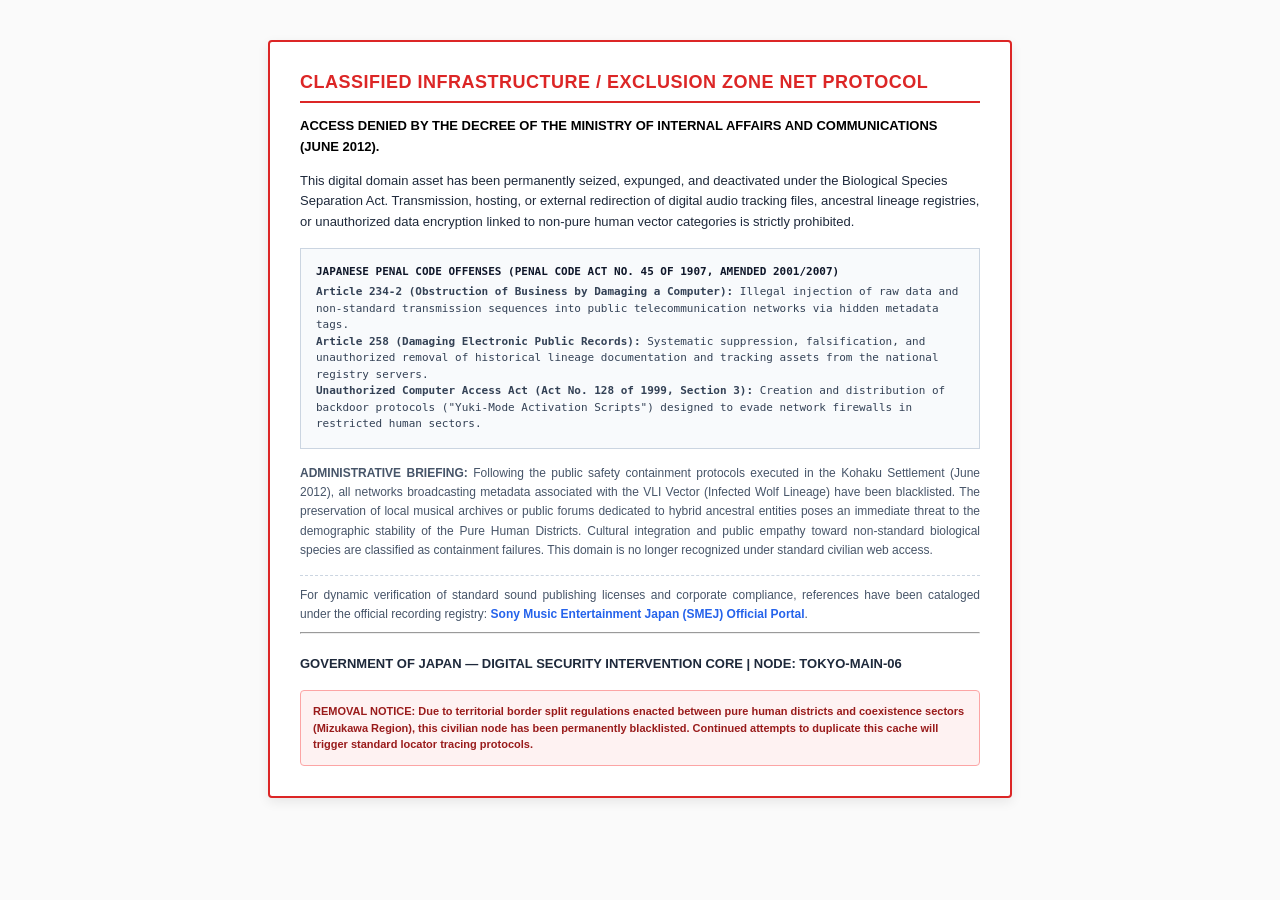
==== commonsence.html @ 2908dd7f "KNOCK 2002-2012 page" ====
<!DOCTYPE html>
<html lang="en">
<head>
    <meta charset="UTF-8">
    <title>CLASSIFIED INFRASTRUCTURE / EXCLUSION ZONE NET PROTOCOL</title>
    <style>
        body {
            background-color: #fafafa;
            color: #222222;
            font-family: "MS Gothic", "Segoe UI", Arial, sans-serif;
            padding: 40px 20px;
            margin: 0;
        }
        .govt-alert-panel {
            max-width: 680px;
            margin: 0 auto;
            border: 2px solid #dc2626;
            background: #ffffff;
            padding: 30px;
            box-shadow: 0 4px 12px rgba(0,0,0,0.08);
            border-radius: 4px;
        }
        .govt-alert-panel h1 {
            font-size: 18px;
            font-weight: bold;
            color: #dc2626;
            margin-top: 0;
            padding-bottom: 8px;
            border-bottom: 2px solid #dc2626;
            letter-spacing: 0.5px;
        }
        .govt-alert-panel p {
            font-size: 13px;
            color: #1e293b;
            line-height: 1.6em;
        }
        .legal-code-box {
            background-color: #f8fafc;
            border: 1px solid #cbd5e1;
            padding: 15px;
            margin: 15px 0;
            font-family: Consolas, monospace;
            font-size: 11px;
            color: #334155;
            line-height: 1.5em;
        }
        .legal-title {
            font-weight: bold;
            color: #0f172a;
            display: block;
            margin-bottom: 4px;
            text-transform: uppercase;
        }
        .explanation-section {
            font-size: 12px;
            color: #475569;
            line-height: 1.6em;
            margin-top: 15px;
            text-align: justify;
        }
        .govt-official-seal {
            font-size: 10px;
            color: #64748b;
            font-weight: bold;
            margin: 20px 0 0 0;
        }
        .govt-warning-redbox {
            background-color: #fef2f2;
            border: 1px solid #fca5a5;
            color: #991b1b;
            padding: 12px;
            border-radius: 4px;
            font-size: 11px;
            margin-top: 15px;
            font-weight: bold;
            line-height: 1.5em;
        }
        .record-label-link {
            color: #2563eb;
            text-decoration: none;
            font-weight: bold;
        }
        .record-label-link:hover {
            text-decoration: underline;
        }
    </style>
</head>
<body>
    <div class="govt-alert-panel">
        <h1>CLASSIFIED INFRASTRUCTURE / EXCLUSION ZONE NET PROTOCOL</h1>
        <p style="font-weight: bold; color: #000; margin-bottom: 10px;">ACCESS DENIED BY THE DECREE OF THE MINISTRY OF INTERNAL AFFAIRS AND COMMUNICATIONS (JUNE 2012).</p>
        <p>This digital domain asset has been permanently seized, expunged, and deactivated under the Biological Species Separation Act. Transmission, hosting, or external redirection of digital audio tracking files, ancestral lineage registries, or unauthorized data encryption linked to non-pure human vector categories is strictly prohibited.</p>
        
        <!-- VIOLACIONES AL CÓDIGO PENAL JAPONÉS REAL DE LA ÉPOCA -->
        <div class="legal-code-box">
            <span class="legal-title">JAPANESE PENAL CODE OFFENSES (PENAL CODE ACT NO. 45 OF 1907, AMENDED 2001/2007)</span>
             <strong>Article 234-2 (Obstruction of Business by Damaging a Computer):</strong> Illegal injection of raw data and non-standard transmission sequences into public telecommunication networks via hidden metadata tags.<br>
             <strong>Article 258 (Damaging Electronic Public Records):</strong> Systematic suppression, falsification, and unauthorized removal of historical lineage documentation and tracking assets from the national registry servers.<br>
             <strong>Unauthorized Computer Access Act (Act No. 128 of 1999, Section 3):</strong> Creation and distribution of backdoor protocols ("Yuki-Mode Activation Scripts") designed to evade network firewalls in restricted human sectors.
        </div>

        <!-- EXPLICACIÓN HISTÓRICA NARRATIVA (XENOFOBIA INSTITUCIONAL) -->
        <div class="explanation-section">
            <strong>ADMINISTRATIVE BRIEFING:</strong> Following the public safety containment protocols executed in the Kohaku Settlement (June 2012), all networks broadcasting metadata associated with the VLI Vector (Infected Wolf Lineage) have been blacklisted. The preservation of local musical archives or public forums dedicated to hybrid ancestral entities poses an immediate threat to the demographic stability of the Pure Human Districts. Cultural integration and public empathy toward non-standard biological species are classified as containment failures. This domain is no longer recognized under standard civilian web access.
        </div>

        <!-- ENLACE OFICIAL A LA DISQUERA REAL -->
        <div class="explanation-section" style="border-top: 1px dashed #cbd5e1; padding-top: 10px; margin-top: 15px;">
            For dynamic verification of standard sound publishing licenses and corporate compliance, references have been cataloged under the official recording registry: 
            <a class="record-label-link" href="https://sonymusic.co.jp" target="_blank">Sony Music Entertainment Japan (SMEJ) Official Portal</a>.
        </div>

        <hr>
        <p class="govt-official-seal">GOVERNMENT OF JAPAN — DIGITAL SECURITY INTERVENTION CORE | NODE: TOKYO-MAIN-06</p>
        <div class="govt-warning-redbox">
            REMOVAL NOTICE: Due to territorial border split regulations enacted between pure human districts and coexistence sectors (Mizukawa Region), this civilian node has been permanently blacklisted. Continued attempts to duplicate this cache will trigger standard locator tracing protocols.
        </div>
    </div>
</body>
</html>
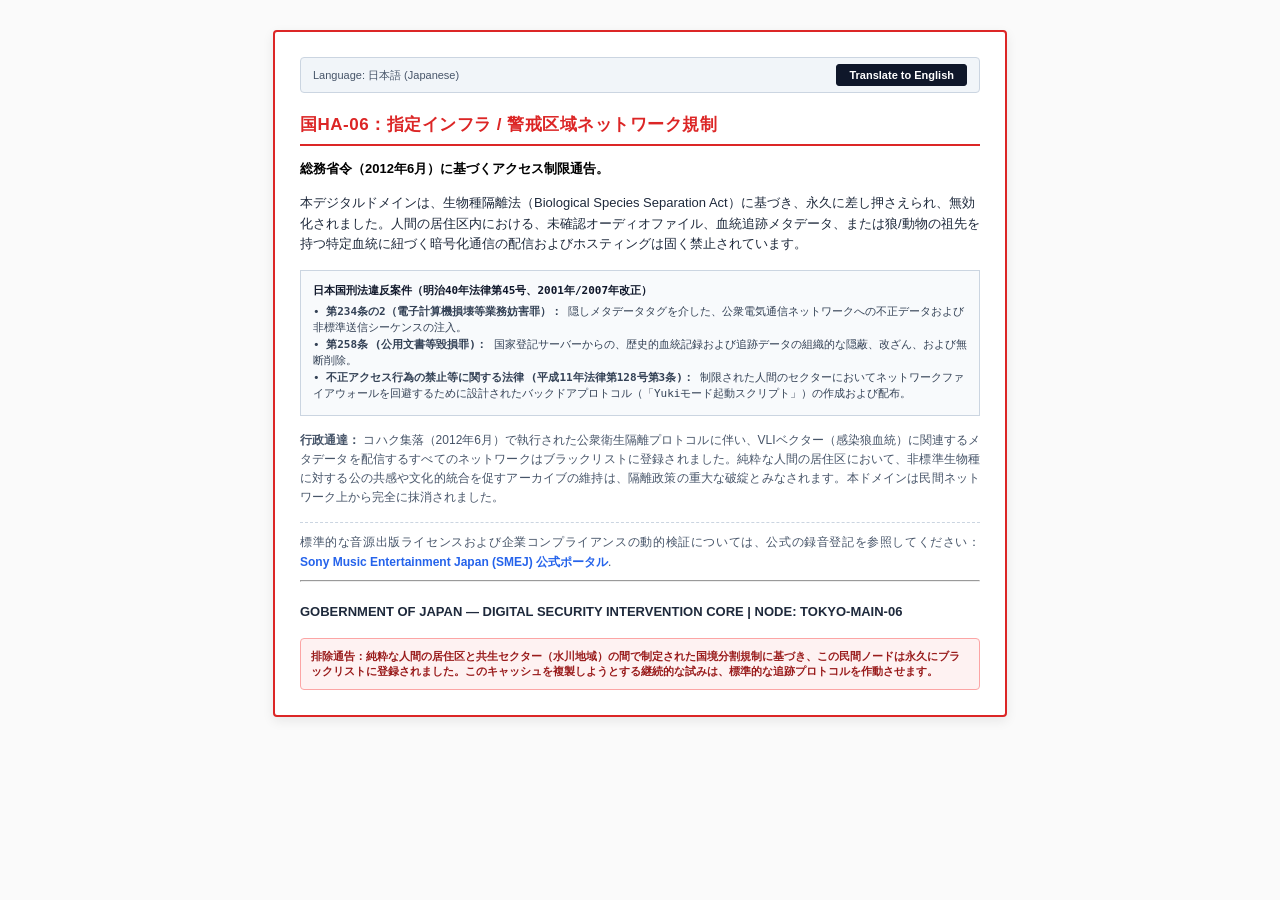
==== commit 1db92fee: "I just found an update in Japanese and put it into the code" ====
--- a/commonsence.html
+++ b/commonsence.html
@@ -1,120 +1,128 @@
 <!DOCTYPE html>
-<html lang="en">
+<html lang="ja">
 <head>
     <meta charset="UTF-8">
     <title>CLASSIFIED INFRASTRUCTURE / EXCLUSION ZONE NET PROTOCOL</title>
     <style>
         body {
-            background-color: #fafafa;
-            color: #222222;
+            background-color: #fafafa; color: #222222;
             font-family: "MS Gothic", "Segoe UI", Arial, sans-serif;
-            padding: 40px 20px;
-            margin: 0;
+            padding: 30px 20px; margin: 0;
         }
         .govt-alert-panel {
-            max-width: 680px;
-            margin: 0 auto;
-            border: 2px solid #dc2626;
-            background: #ffffff;
-            padding: 30px;
-            box-shadow: 0 4px 12px rgba(0,0,0,0.08);
-            border-radius: 4px;
+            max-width: 680px; margin: 0 auto; border: 2px solid #dc2626;
+            background: #ffffff; padding: 25px; box-shadow: 0 4px 12px rgba(0,0,0,0.08); border-radius: 4px;
         }
+        
+        /* BARRA DE TRADUCCIÓN INSTITUCIONAL */
+        .wm-translation-bar {
+            display: flex; justify-content: space-between; align-items: center;
+            background: #f1f5f9; border: 1px solid #cbd5e1; padding: 6px 12px;
+            border-radius: 4px; margin-bottom: 20px; font-size: 11px; color: #475569;
+        }
+        .wm-trans-btn {
+            background: #0f172a; border: 1px solid #0f172a; padding: 4px 12px;
+            font-size: 11px; font-weight: bold; color: #ffffff; cursor: pointer;
+            border-radius: 3px; transition: background 0.15s;
+        }
+        .wm-trans-btn:hover { background: #1e293b; }
+
         .govt-alert-panel h1 {
-            font-size: 18px;
-            font-weight: bold;
-            color: #dc2626;
-            margin-top: 0;
-            padding-bottom: 8px;
-            border-bottom: 2px solid #dc2626;
-            letter-spacing: 0.5px;
+            font-size: 17px; font-weight: bold; color: #dc2626; margin-top: 0;
+            padding-bottom: 8px; border-bottom: 2px solid #dc2626; letter-spacing: 0.5px;
         }
-        .govt-alert-panel p {
-            font-size: 13px;
-            color: #1e293b;
-            line-height: 1.6em;
+        .govt-alert-panel p { font-size: 13px; color: #1e293b; line-height: 1.6em; }
+        
+        .legal-code-box {
+            background-color: #f8fafc; border: 1px solid #cbd5e1; padding: 12px;
+            margin: 15px 0; font-family: Consolas, monospace; font-size: 11px; color: #334155; line-height: 1.5em;
         }
-        .legal-code-box {
-            background-color: #f8fafc;
-            border: 1px solid #cbd5e1;
-            padding: 15px;
-            margin: 15px 0;
-            font-family: Consolas, monospace;
-            font-size: 11px;
-            color: #334155;
-            line-height: 1.5em;
+        .legal-title { font-weight: bold; color: #0f172a; display: block; margin-bottom: 4px; }
+        .explanation-section { font-size: 12px; color: #475569; line-height: 1.6em; margin-top: 15px; text-align: justify; }
+        .govt-official-seal { font-size: 10px; color: #64748b; font-weight: bold; margin: 20px 0 0 0; }
+        
+        .govt-warning-redbox {
+            background-color: #fef2f2; border: 1px solid #fca5a5; color: #991b1b;
+            padding: 10px; border-radius: 4px; font-size: 11px; font-weight: bold; line-height: 1.4em; margin-top: 15px;
         }
-        .legal-title {
-            font-weight: bold;
-            color: #0f172a;
-            display: block;
-            margin-bottom: 4px;
-            text-transform: uppercase;
-        }
-        .explanation-section {
-            font-size: 12px;
-            color: #475569;
-            line-height: 1.6em;
-            margin-top: 15px;
-            text-align: justify;
-        }
-        .govt-official-seal {
-            font-size: 10px;
-            color: #64748b;
-            font-weight: bold;
-            margin: 20px 0 0 0;
-        }
-        .govt-warning-redbox {
-            background-color: #fef2f2;
-            border: 1px solid #fca5a5;
-            color: #991b1b;
-            padding: 12px;
-            border-radius: 4px;
-            font-size: 11px;
-            margin-top: 15px;
-            font-weight: bold;
-            line-height: 1.5em;
-        }
-        .record-label-link {
-            color: #2563eb;
-            text-decoration: none;
-            font-weight: bold;
-        }
-        .record-label-link:hover {
-            text-decoration: underline;
-        }
+        .record-label-link { color: #2563eb; text-decoration: none; font-weight: bold; }
+        .record-label-link:hover { text-decoration: underline; }
     </style>
 </head>
 <body>
+
     <div class="govt-alert-panel">
-        <h1>CLASSIFIED INFRASTRUCTURE / EXCLUSION ZONE NET PROTOCOL</h1>
-        <p style="font-weight: bold; color: #000; margin-bottom: 10px;">ACCESS DENIED BY THE DECREE OF THE MINISTRY OF INTERNAL AFFAIRS AND COMMUNICATIONS (JUNE 2012).</p>
-        <p>This digital domain asset has been permanently seized, expunged, and deactivated under the Biological Species Separation Act. Transmission, hosting, or external redirection of digital audio tracking files, ancestral lineage registries, or unauthorized data encryption linked to non-pure human vector categories is strictly prohibited.</p>
-        
-        <!-- VIOLACIONES AL CÓDIGO PENAL JAPONÉS REAL DE LA ÉPOCA -->
-        <div class="legal-code-box">
-            <span class="legal-title">JAPANESE PENAL CODE OFFENSES (PENAL CODE ACT NO. 45 OF 1907, AMENDED 2001/2007)</span>
-             <strong>Article 234-2 (Obstruction of Business by Damaging a Computer):</strong> Illegal injection of raw data and non-standard transmission sequences into public telecommunication networks via hidden metadata tags.<br>
-             <strong>Article 258 (Damaging Electronic Public Records):</strong> Systematic suppression, falsification, and unauthorized removal of historical lineage documentation and tracking assets from the national registry servers.<br>
-             <strong>Unauthorized Computer Access Act (Act No. 128 of 1999, Section 3):</strong> Creation and distribution of backdoor protocols ("Yuki-Mode Activation Scripts") designed to evade network firewalls in restricted human sectors.
+        <!-- BARRA SUPERIOR DE TRADUCCIÓN SIMULADA -->
+        <div class="wm-translation-bar">
+            <span id="trans-lang-label">Language: 日本語 (Japanese)</span>
+            <button class="wm-trans-btn" id="trans-trigger-btn" onclick="toggleGovtTranslation()">Translate to English</button>
         </div>
 
-        <!-- EXPLICACIÓN HISTÓRICA NARRATIVA (XENOFOBIA INSTITUCIONAL) -->
-        <div class="explanation-section">
-            <strong>ADMINISTRATIVE BRIEFING:</strong> Following the public safety containment protocols executed in the Kohaku Settlement (June 2012), all networks broadcasting metadata associated with the VLI Vector (Infected Wolf Lineage) have been blacklisted. The preservation of local musical archives or public forums dedicated to hybrid ancestral entities poses an immediate threat to the demographic stability of the Pure Human Districts. Cultural integration and public empathy toward non-standard biological species are classified as containment failures. This domain is no longer recognized under standard civilian web access.
+        <!-- ENCABEZADO DE CENSURA -->
+        <h1 id="text-heading">国HA-06：指定インフラ / 警戒区域ネットワーク規制</h1>
+        <p id="text-subheading" style="font-weight: bold; color: #000; margin-bottom: 10px;">総務省令（2012年6月）に基づくアクセス制限通告。</p>
+        <p id="text-main-desc">本デジタルドメインは、生物種隔離法（Biological Species Separation Act）に基づき、永久に差し押さえられ、無効化されました。人間の居住区内における、未確認オーディオファイル、血統追跡メタデータ、または狼/動物の祖先を持つ特定血統に紐づく暗号化通信の配信およびホスティングは固く禁止されています。</p>
+        
+        <!-- CÓDIGO PENAL EN JAPONÉS POR DEFECTO -->
+        <div class="legal-code-box" id="text-legal-box">
+            <span class="legal-title">日本国刑法違反案件（明治40年法律第45号、2001年/2007年改正）</span>
+            • <strong>第234条の2（電子計算機損壊等業務妨害罪）：</strong> 隠しメタデータタグを介した、公衆電気通信ネットワークへの不正データおよび非標準送信シーケンスの注入。<br>
+            • <strong>第258条 (公用文書等毀損罪)：</strong> 国家登記サーバーからの、歴史的血統記録および追跡データの組織的な隠蔽、改ざん、および無断削除。<br>
+            • <strong>不正アクセス行為の禁止等に関する法律 (平成11年法律第128号第3条)：</strong> 制限された人間のセクターにおいてネットワークファイアウォールを回避するために設計されたバックドアプロトコル（「Yukiモード起動スクリプト」）の作成および配布。
         </div>
 
-        <!-- ENLACE OFICIAL A LA DISQUERA REAL -->
-        <div class="explanation-section" style="border-top: 1px dashed #cbd5e1; padding-top: 10px; margin-top: 15px;">
-            For dynamic verification of standard sound publishing licenses and corporate compliance, references have been cataloged under the official recording registry: 
-            <a class="record-label-link" href="https://sonymusic.co.jp" target="_blank">Sony Music Entertainment Japan (SMEJ) Official Portal</a>.
+        <!-- EXPLICACIÓN DE XENOFOBIA EN JAPONÉS -->
+        <div class="explanation-section" id="text-explanation">
+            <strong>行政通達：</strong> コハク集落（2012年6月）で執行された公衆衛生隔離プロトコルに伴い、VLIベクター（感染狼血統）に関連するメタデータを配信するすべてのネットワークはブラックリストに登録されました。純粋な人間の居住区において、非標準生物種に対する公の共感や文化的統合を促すアーカイブの維持は、隔離政策の重大な破綻とみなされます。本ドメインは民間ネットワーク上から完全に抹消されました。
+        </div>
+
+        <!-- ENLACE A LA DISQUERA -->
+        <div class="explanation-section" id="text-disquera" style="border-top: 1px dashed #cbd5e1; padding-top: 10px; margin-top: 15px;">
+            標準的な音源出版ライセンスおよび企業コンプライアンスの動的検証については、公式の録音登記を参照してください：
+            <a class="record-label-link" href="https://sonymusic.co.jp" target="_blank">Sony Music Entertainment Japan (SMEJ) 公式ポータル</a>.
         </div>
 
         <hr>
-        <p class="govt-official-seal">GOVERNMENT OF JAPAN — DIGITAL SECURITY INTERVENTION CORE | NODE: TOKYO-MAIN-06</p>
-        <div class="govt-warning-redbox">
-            REMOVAL NOTICE: Due to territorial border split regulations enacted between pure human districts and coexistence sectors (Mizukawa Region), this civilian node has been permanently blacklisted. Continued attempts to duplicate this cache will trigger standard locator tracing protocols.
+        <p class="govt-official-seal">GOBERNMENT OF JAPAN — DIGITAL SECURITY INTERVENTION CORE | NODE: TOKYO-MAIN-06</p>
+        <div class="govt-warning-redbox" id="text-warning-box">
+            排除通告：純粋な人間の居住区と共生セクター（水川地域）の間で制定された国境分割規制に基づき、この民間ノードは永久にブラックリストに登録されました。このキャッシュを複製しようとする継続的な試みは、標準的な追跡プロトコルを作動させます。
         </div>
     </div>
+
+    <!-- SCRIPT DE TRADUCCIÓN INTERACTIVA SÚPER LIGERO -->
+    <script>
+        var currentLanguage = 'JA';
+        
+        function toggleGovtTranslation() {
+            var btn = document.getElementById('trans-trigger-btn');
+            var label = document.getElementById('trans-lang-label');
+            
+            if (currentLanguage === 'JA') {
+                // CAMBIAR TODO AL INGLÉS COMPLETO
+                document.getElementById('text-heading').innerHTML = "CLASSIFIED INFRASTRUCTURE / EXCLUSION ZONE NET PROTOCOL";
+                document.getElementById('text-subheading').innerHTML = "ACCESS DENIED BY DECREE OF THE MINISTRY OF INTERNAL AFFAIRS AND COMMUNICATIONS (JUNE 2012).";
+                document.getElementById('text-main-desc').innerHTML = "This digital domain asset has been permanently seized, expunged, and deactivated under the Biological Species Separation Act. Transmission or hosting of unverified audio files, lineage tracking metadata, or encrypted messaging channels linked to ancestral wolf/animal families within civilian sectors is strictly prohibited.";
+                
+                document.getElementById('text-legal-box').innerHTML = `<span class='legal-title'>JAPANESE PENAL CODE OFFENSES (PENAL CODE ACT NO. 45 OF 1907, AMENDED 2001/2007)</span>
+                • <strong>Article 234-2 (Obstruction of Business by Damaging a Computer):</strong> Illegal injection of raw data and non-standard transmission sequences into public telecommunication networks via hidden metadata tags.<br>
+                • <strong>Article 258 (Damaging Electronic Public Records):</strong> Systematic suppression, falsification, and unauthorized removal of historical lineage documentation from national registry servers.<br>
+                • <strong>Unauthorized Computer Access Act (Act No. 128 of 1999, Section 3):</strong> Creation and distribution of backdoor protocols ("Yuki-Mode Activation Scripts") designed to evade firewalls.`;
+                
+                document.getElementById('text-explanation').innerHTML = "<strong>ADMINISTRATIVE BRIEFING:</strong> Following the public safety containment protocols executed in the Kohaku Settlement (June 2012), all networks broadcasting metadata associated with the VLI Vector (Infected Wolf Lineage) have been blacklisted. The preservation of local musical archives dedicated to hybrid ancestral entities poses an immediate threat to the demographic stability of the Pure Human Districts. Cultural integration and public empathy toward non-standard biological species are classified as containment failures.";
+                
+                document.getElementById('text-disquera').innerHTML = `For dynamic verification of standard sound publishing licenses and corporate compliance, references have been cataloged under the official recording registry: 
+                <a class='record-label-link' href='https://sonymusic.co.jp' target='_blank'>Sony Music Entertainment Japan (SMEJ) Official Portal</a>.`;
+                
+                document.getElementById('text-warning-box').innerHTML = "REMOVAL NOTICE: Due to territorial border split regulations enacted between pure human districts and coexistence sectors (Mizukawa Region), this civilian node has been permanently blacklisted. Continued attempts to duplicate this cache will trigger standard locator tracing protocols.";
+                
+                btn.innerHTML = "View Original (日本語)";
+                label.innerHTML = "Language: English (Translated)";
+                currentLanguage = 'EN';
+            } else {
+                // REGRESAR AL JAPONÉS ORIGINAL AL VOLVER A PICAR
+                location.reload(); // Recarga rápida para restaurar el japonés nativo de fábrica
+            }
+        }
+    </script>
 </body>
 </html>
